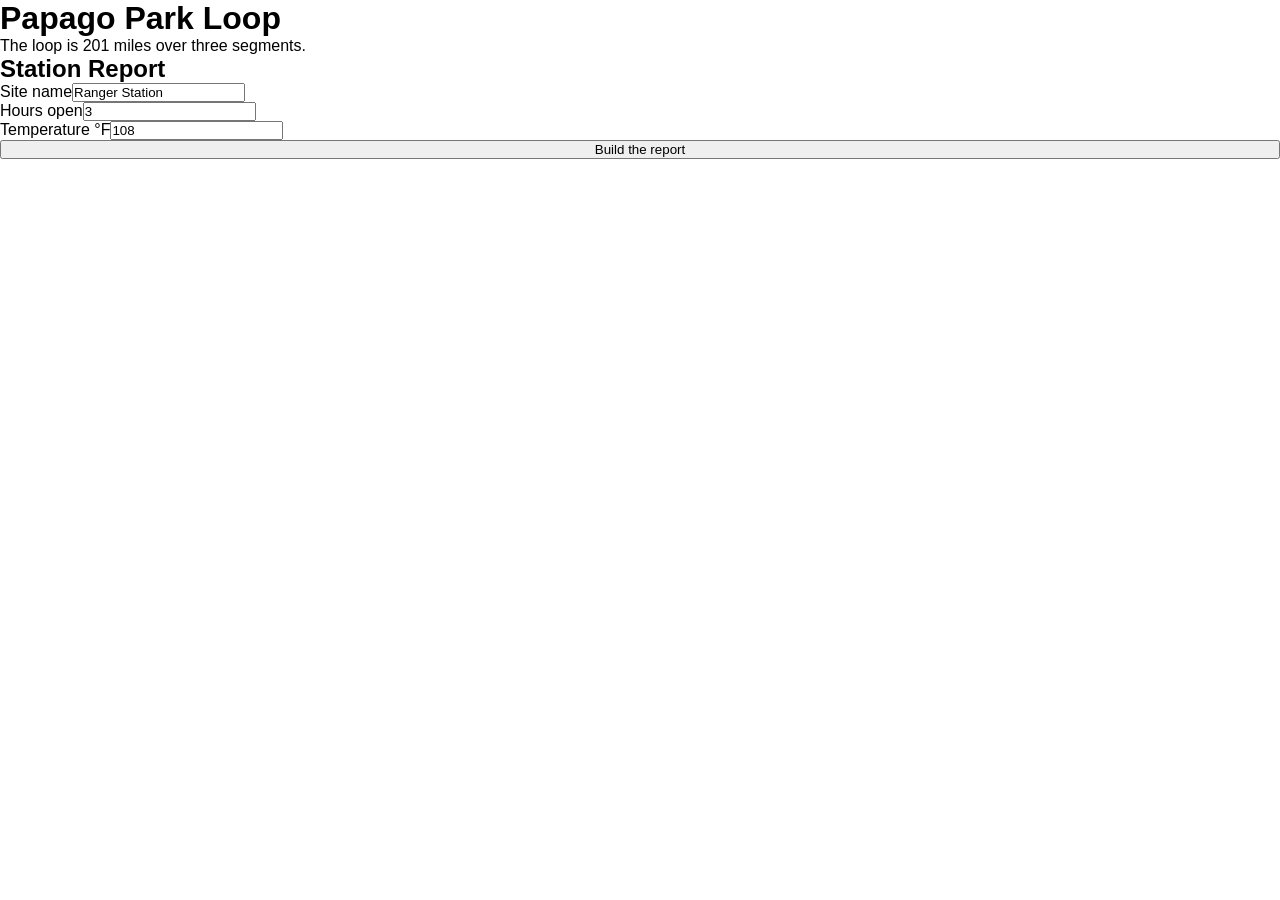
==== classwork/cw03/index.html @ 81b553bc "Initial lab 2, classwork 3 uploads" ====
<!DOCTYPE html>
<html lang="en">
<head>
    <meta charset="UTF-8">
    <meta name="viewport" content="width=device-width, initial-scale=1.0">
    <title>Papago Loop Trail Report</title>
    <link rel="stylesheet" href="style.css">
    <script src="js/app.js" defer></script>
</head>
<body>
    <h1>Papago Park Loop</h1>
    <p id="total"></p>

    <h2>Station Report</h2>
    <p><label for="site">Site name</label><input type="text" id="site" value="Ranger Station"></p>
    <p><label for="hours">Hours open</label><input type="number" id="hours" value="3"></p>
    <p><label for="temp">Temperature &deg;F</label><input type="number" id="temp" value="108"></p>
    <button id="go">Build the report</button>
    <p id="report"></p>
</body>
</html>
---- classwork/cw03/style.css ----
* { margin: 0; padding: 0; box-sizing: border-box; }
body {
    font-family: Arial, Helvetica, sans-serif; height: 100vh; display: flex; flex-direction: column;
}
main {
    display: flex; flex: 1; overflow: hidden;
}
/*! This is the header section which includes the parameters for how to set up the image/logo, title, and navigation for the overall webpage. */
header {
    background: #21775a; color: white; padding: 16px 20px;
    display: flex; align-items: center; justify-content: space-between;
}
header nav a {
    color: #FFC627; margin-left: 16px; text-decoration: none;
}
.sidebar {
    width: 300px; background: #f4f4f4; padding: 20px; overflow-y: auto; border-right: 1px solid #ccc;
}
.map-wrapper {
    flex: 1; position: relative;
}
#map {
    width: 100%; height: 100%; background: #dfe9f3;
}
.map-control {
    position: absolute; top: 16px; right: 16px; z-index: 100; min-width: 44px; min-height: 44px; padding: 10px 14px;
}
footer {
    background: #222; color: #ccc; padding: 8px 20px; font-size: 13px;
}

@media (max-width: 767px) {
    main {flex-direction: column;}
    .sidebar {width: 100%; max-height: 200px; border-right: none; border-bottom: 1px solid #ccc;}
    .map-wrapper {flex: none; height: 400px;}
}
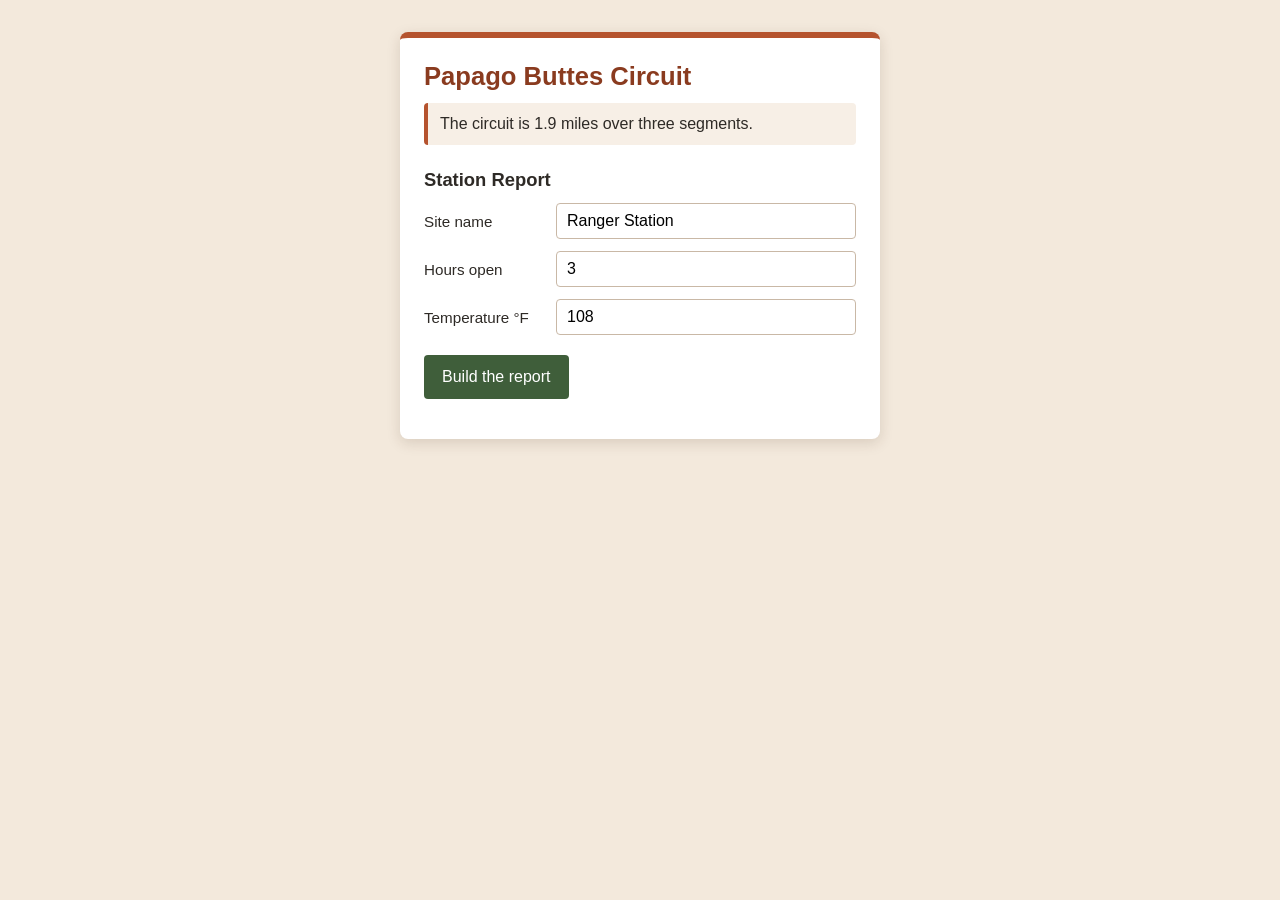
==== commit 5e2a1450: "uploading CW03" ====
--- a/classwork/cw03/index.html
+++ b/classwork/cw03/index.html
@@ -3,19 +3,21 @@
 <head>
     <meta charset="UTF-8">
     <meta name="viewport" content="width=device-width, initial-scale=1.0">
-    <title>Papago Loop Trail Report</title>
+    <title>Papago Buttes Trail Report</title>
     <link rel="stylesheet" href="style.css">
     <script src="js/app.js" defer></script>
 </head>
 <body>
-    <h1>Papago Park Loop</h1>
-    <p id="total"></p>
+    <main class="card">
+        <h1>Papago Buttes Circuit</h1>
+        <p id="total"></p>
 
-    <h2>Station Report</h2>
-    <p><label for="site">Site name</label><input type="text" id="site" value="Ranger Station"></p>
-    <p><label for="hours">Hours open</label><input type="number" id="hours" value="3"></p>
-    <p><label for="temp">Temperature &deg;F</label><input type="number" id="temp" value="108"></p>
-    <button id="go">Build the report</button>
-    <p id="report"></p>
+        <h2>Station Report</h2>
+        <p><label for="site">Site name</label><input type="text" id="site" value="Ranger Station"></p>
+        <p><label for="hours">Hours open</label><input type="number" id="hours" value="3"></p>
+        <p><label for="temp">Temperature &deg;F</label><input type="number" id="temp" value="108"></p>
+        <button id="go">Build the report</button>
+        <p id="report"></p>
+    </main>
 </body>
-</html>+</html>
--- a/classwork/cw03/style.css
+++ b/classwork/cw03/style.css
@@ -1,36 +1,82 @@
+/* Papago Buttes trail report: desert-type colors */
 * { margin: 0; padding: 0; box-sizing: border-box; }
+
 body {
-    font-family: Arial, Helvetica, sans-serif; height: 100vh; display: flex; flex-direction: column;
-}
-main {
-    display: flex; flex: 1; overflow: hidden;
-}
-/*! This is the header section which includes the parameters for how to set up the image/logo, title, and navigation for the overall webpage. */
-header {
-    background: #21775a; color: white; padding: 16px 20px;
-    display: flex; align-items: center; justify-content: space-between;
-}
-header nav a {
-    color: #FFC627; margin-left: 16px; text-decoration: none;
-}
-.sidebar {
-    width: 300px; background: #f4f4f4; padding: 20px; overflow-y: auto; border-right: 1px solid #ccc;
-}
-.map-wrapper {
-    flex: 1; position: relative;
-}
-#map {
-    width: 100%; height: 100%; background: #dfe9f3;
-}
-.map-control {
-    position: absolute; top: 16px; right: 16px; z-index: 100; min-width: 44px; min-height: 44px; padding: 10px 14px;
-}
-footer {
-    background: #222; color: #ccc; padding: 8px 20px; font-size: 13px;
+    font-family: Arial, Helvetica, sans-serif;
+    background: #f3e9dc;
+    color: #2e2a26;
+    min-height: 100vh;
+    padding: 32px 16px;
 }
 
-@media (max-width: 767px) {
-    main {flex-direction: column;}
-    .sidebar {width: 100%; max-height: 200px; border-right: none; border-bottom: 1px solid #ccc;}
-    .map-wrapper {flex: none; height: 400px;}
-}+.card {
+    max-width: 480px;
+    margin: 0 auto;
+    background: #ffffff;
+    border-top: 6px solid #b5532e;
+    border-radius: 8px;
+    padding: 24px;
+    box-shadow: 0 4px 14px rgba(70, 40, 20, 0.15);
+}
+
+h1 {
+    font-size: 1.6rem;
+    color: #8a3b1f;
+    margin-bottom: 12px;
+}
+
+h2 {
+    font-size: 1.15rem;
+    margin: 24px 0 12px;
+}
+
+#total,
+#report {
+    background: #f7efe6;
+    border-left: 4px solid #b5532e;
+    padding: 10px 12px;
+    border-radius: 4px;
+    line-height: 1.4;
+}
+
+#report:empty { display: none; }
+
+p:has(> label) {
+    display: flex;
+    align-items: center;
+    gap: 12px;
+    margin-bottom: 12px;
+}
+
+label {
+    width: 120px;
+    flex-shrink: 0;
+    font-size: 0.95rem;
+}
+
+input {
+    flex: 1;
+    padding: 8px 10px;
+    border: 1px solid #c9b8a6;
+    border-radius: 4px;
+    font-size: 1rem;
+}
+
+input:focus {
+    outline: 2px solid #b5532e;
+    border-color: #b5532e;
+}
+
+button {
+    background: #3f5e3a;
+    color: #ffffff;
+    border: none;
+    border-radius: 4px;
+    padding: 10px 18px;
+    font-size: 1rem;
+    cursor: pointer;
+    min-height: 44px;
+    margin: 8px 0 16px;
+}
+
+button:hover { background: #2f4a2b; }
